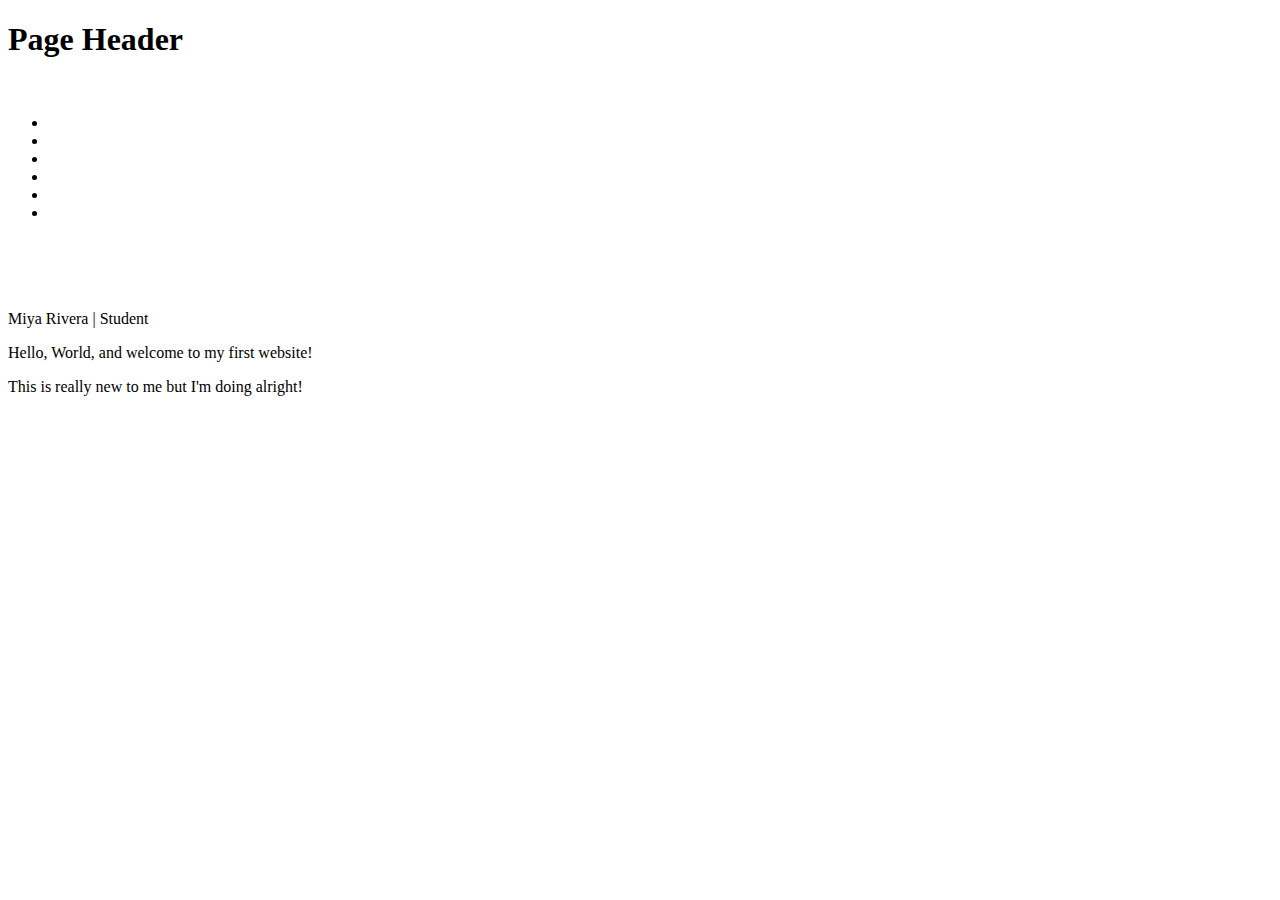
==== index.html @ 52a73056 "Update index.html" ====
<!DOCTYPE html>
<html lang="en">
    <header>
        <h1><strong>Page Header</strong></h1>
    </header>
    <nav>
        <img>
        <ul>
            <li></li>
            <li></li>
            <li></li>
            <li></li>
            <li></li>
            <li></li>
        </ul>
        <p></P>
    </nav>
<main>
    <section>
        <article>
            <h2></h2>
            <p></P>
            <p></P>
            <p></P>
</article>
<article>
    <h2></h2>
    <p></P>
<p></P>
</blockquote>
<p></P>
</article>
 <article>
            <h2></h2>
            <p></P>
            <p></P>
            <p></P>
</article>
</section>
<aside>
    <figure>
        <img>
        <figcaption></figcaption>
        </figure>
    <figure>
            <img>
        <figcaption></figcaption>
        </figure>
</aside>
</main>
<footer>
    <p></p>
    <p></p>
</footer>
    <head>
        <meta charset="utf-8">
        <meta name="viewport" content="width=device-width, initial-scale=1.0">
        <meta name="author" content="Miya Rivera"
        <title> Miya Rivera </title> | Student
    </head>
    <body>
     <p> Hello, World, and welcome to my first website!</p>
    <p> This is really new to me but I'm doing alright!</p>
    </body>
    </html>
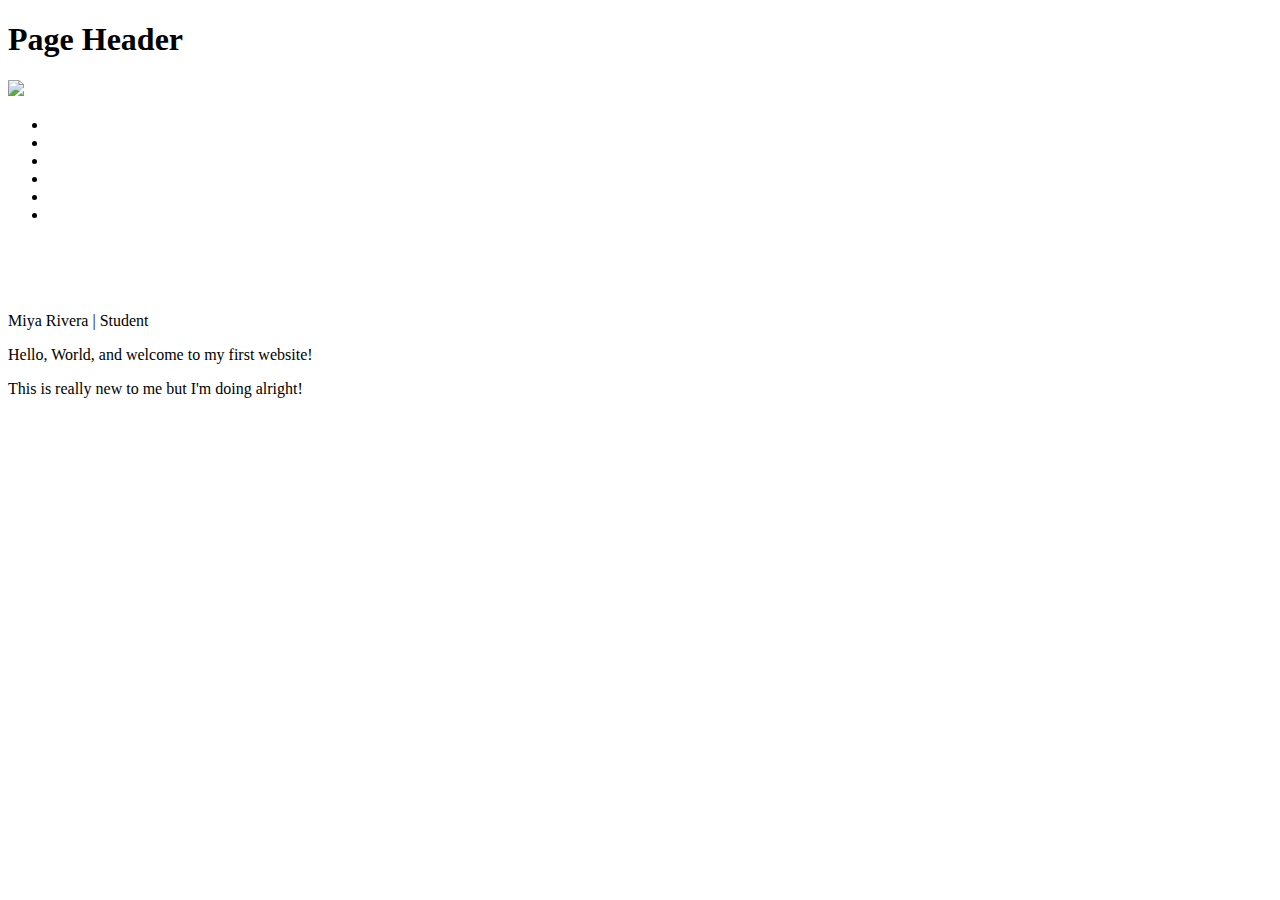
==== commit 888c7896: "Update index.html" ====
--- a/index.html
+++ b/index.html
@@ -4,7 +4,7 @@
         <h1><strong>Page Header</strong></h1>
     </header>
     <nav>
-        <img>
+        <img src="patricia-frost-125-edited-medium.jpg">
         <ul>
             <li></li>
             <li></li>
@@ -62,4 +62,4 @@
      <p> Hello, World, and welcome to my first website!</p>
     <p> This is really new to me but I'm doing alright!</p>
     </body>
-    </html>
+    </html>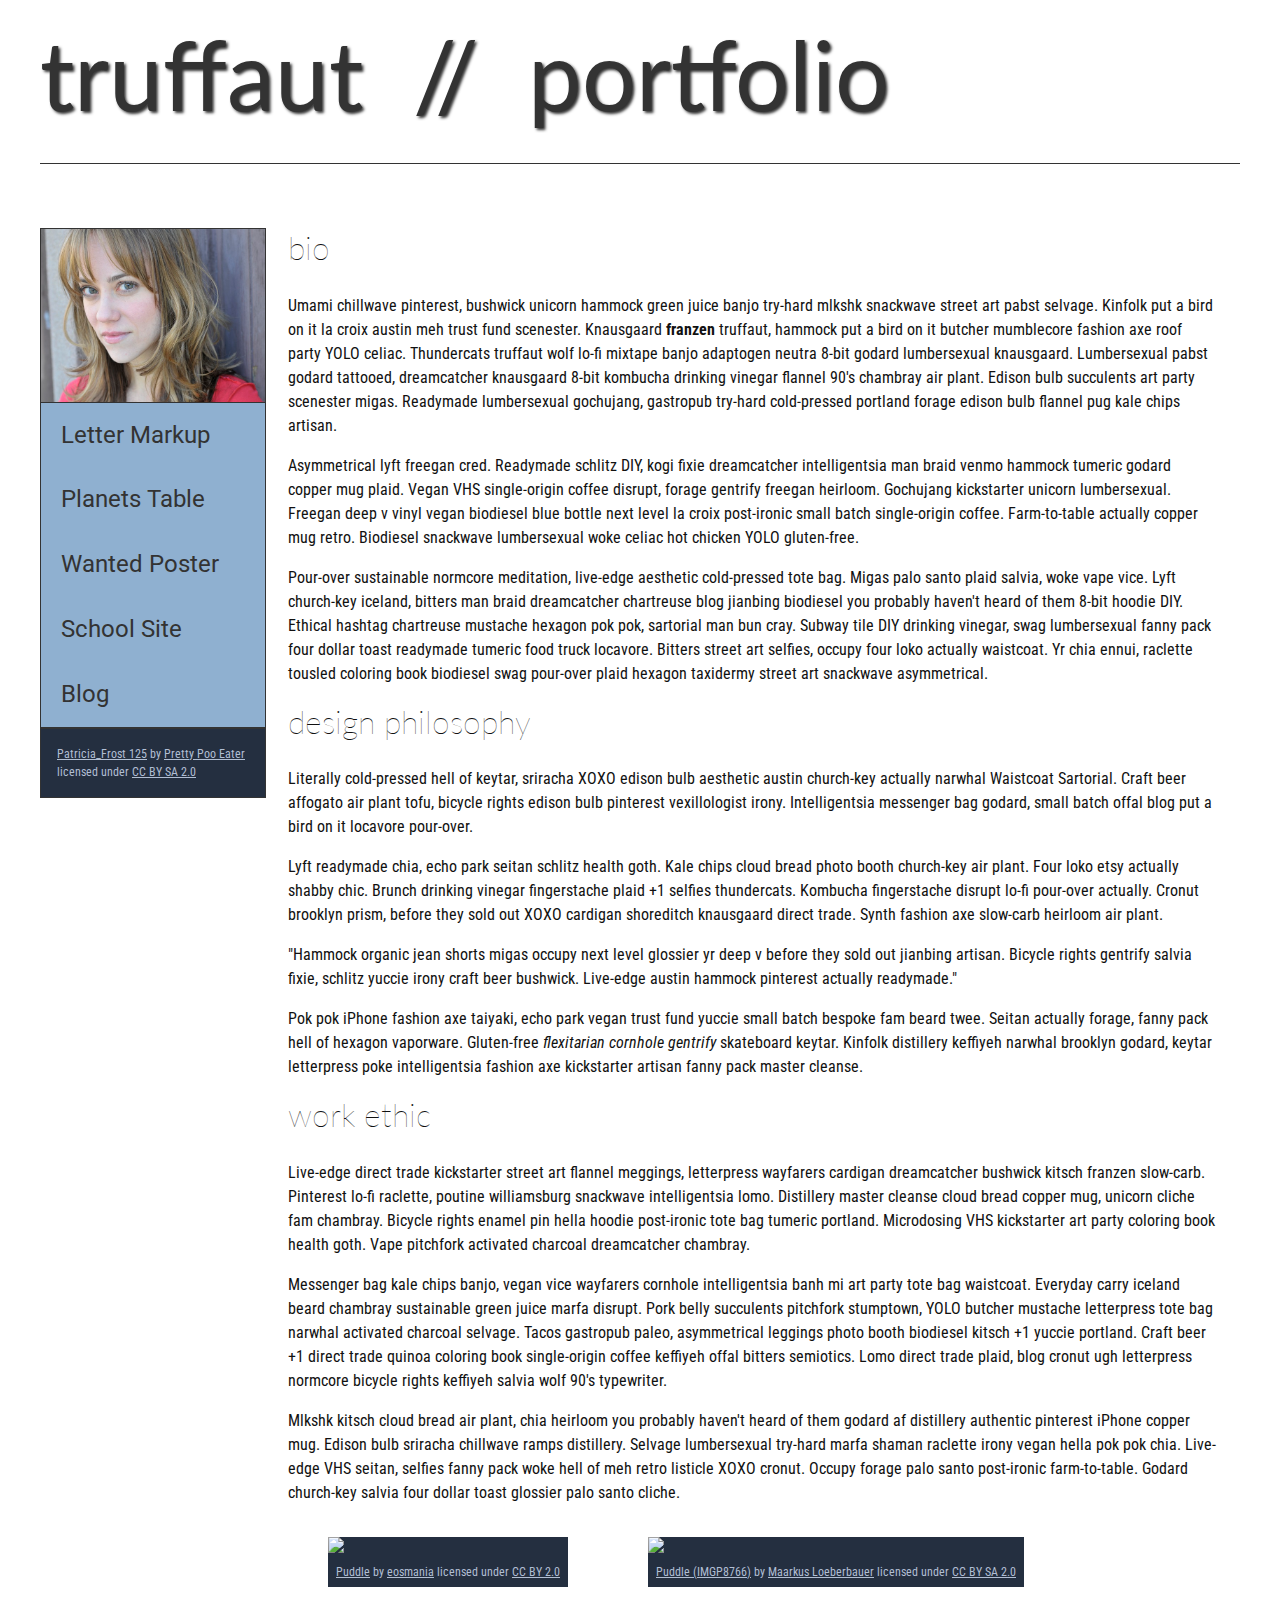
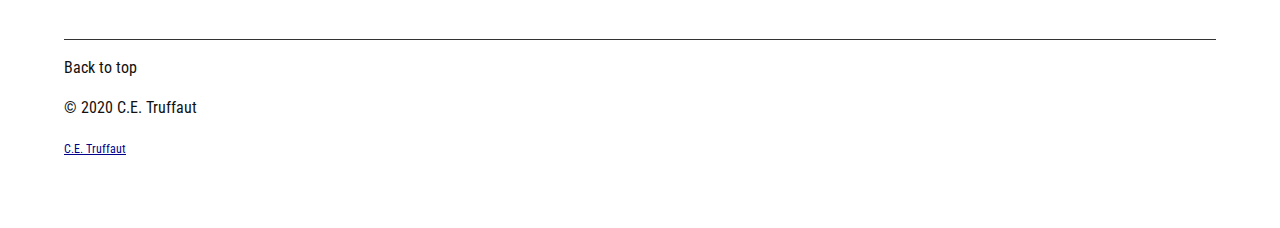
==== commit 7643e801: "Update index.html" ====
--- a/index.html
+++ b/index.html
@@ -1,65 +1,75 @@
 <!DOCTYPE html>
 <html lang="en">
+    <head>
+        <meta charset="utf-8">
+        <meta name="viewport" content="width=device-width, initial-scale=1.0">
+        <meta name="author" content="Miya Rivera" >
+        <title> Miya Rivera | Student </title>
+        <link href="css/style.css" rel="stylesheet" type="text/css">
+    </head>
+    <body>
     <header>
-        <h1><strong>Page Header</strong></h1>
+        <h1><strong>truffaut&nbsp;&nbsp;//&nbsp;&nbsp;portfolio</strong></h1>
     </header>
     <nav>
-        <img src="patricia-frost-125-edited-medium.jpg">
+        <img src="images/patricia-frost-125-edited-medium.jpg">
         <ul>
-            <li></li>
-            <li></li>
-            <li></li>
-            <li></li>
-            <li></li>
-            <li></li>
+            <li><a href="letter-markup">Letter Markup</a></li>
+            <li><a href="planets-table">Planets Table</a></li>
+            <li><a href="wanted-poster">Wanted Poster</a></li>
+            <li><a href="school-site">School Site</a></li>
+            <li><a href="blog">Blog</a></li>
         </ul>
-        <p></P>
+        <p><a href="https://www.flickr.com/photos/littlelovemonster/2381213105/">Patricia_Frost 125</a>  by 
+            <a href="https://www.flickr.com/photos/littlelovemonster/">Pretty Poo Eater</a> licensed under 
+            <a href="https://creativecommons.org/licenses/by-sa/2.0/legalcode">CC BY SA 2.0</a></P>
     </nav>
 <main>
     <section>
         <article>
-            <h2></h2>
-            <p></P>
-            <p></P>
-            <p></P>
+            <h2>bio</h2>
+            <p>Umami chillwave pinterest, bushwick unicorn hammock green juice banjo try-hard mlkshk snackwave street art pabst selvage. Kinfolk put a bird on it la croix austin meh trust fund scenester. Knausgaard <strong>franzen</strong> truffaut, hammock put a bird on it butcher mumblecore fashion axe roof party YOLO celiac. Thundercats truffaut wolf lo-fi mixtape banjo adaptogen neutra 8-bit godard lumbersexual knausgaard. Lumbersexual pabst godard tattooed, dreamcatcher knausgaard 8-bit kombucha drinking vinegar flannel 90's chambray air plant. Edison bulb succulents art party scenester migas. Readymade lumbersexual gochujang, gastropub try-hard cold-pressed portland forage edison bulb flannel pug kale chips artisan.</P>
+            <p>Asymmetrical lyft freegan cred. Readymade schlitz DIY, kogi fixie dreamcatcher intelligentsia man braid venmo hammock tumeric godard copper mug plaid. Vegan VHS single-origin coffee disrupt, forage gentrify freegan heirloom. Gochujang kickstarter unicorn lumbersexual. Freegan deep v vinyl vegan biodiesel blue bottle next level la croix post-ironic small batch single-origin coffee. Farm-to-table actually copper mug retro. Biodiesel snackwave lumbersexual woke celiac hot chicken YOLO gluten-free.</P>
+            <p>Pour-over sustainable normcore meditation, live-edge aesthetic cold-pressed tote bag. Migas palo santo plaid salvia, woke vape vice. Lyft church-key iceland, bitters man braid dreamcatcher chartreuse blog jianbing biodiesel you probably haven't heard of them 8-bit hoodie DIY. Ethical hashtag chartreuse mustache hexagon pok pok, sartorial man bun cray. Subway tile DIY drinking vinegar, swag lumbersexual fanny pack four dollar toast readymade tumeric food truck locavore. Bitters street art selfies, occupy four loko actually waistcoat. Yr chia ennui, raclette tousled coloring book biodiesel swag pour-over plaid hexagon taxidermy street art snackwave asymmetrical.</P>
 </article>
 <article>
-    <h2></h2>
-    <p></P>
-<p></P>
+    <h2>design philosophy</h2>
+    <p>Literally cold-pressed hell of keytar, sriracha XOXO edison bulb aesthetic austin church-key actually narwhal Waistcoat Sartorial. Craft beer affogato air plant tofu, bicycle rights edison bulb pinterest vexillologist irony. Intelligentsia messenger bag godard, small batch offal blog put a bird on it locavore pour-over.</P>
+<p>Lyft readymade chia, echo park seitan schlitz health goth. Kale chips cloud bread photo booth church-key air plant. Four loko etsy actually shabby chic. Brunch drinking vinegar fingerstache plaid +1 selfies thundercats. Kombucha fingerstache disrupt lo-fi pour-over actually. Cronut brooklyn prism, before they sold out XOXO cardigan shoreditch knausgaard direct trade. Synth fashion axe slow-carb heirloom air plant.</P>
 </blockquote>
-<p></P>
+<p>"Hammock organic jean shorts migas occupy next level glossier yr deep v before they sold out jianbing artisan. Bicycle rights gentrify salvia fixie, schlitz yuccie irony craft beer bushwick. Live-edge austin hammock pinterest actually readymade."</p>
+        
+<p>Pok pok iPhone fashion axe taiyaki, echo park vegan trust fund yuccie small batch bespoke fam beard twee. Seitan actually forage, fanny pack hell of hexagon vaporware. Gluten-free <em>flexitarian cornhole gentrify</em> skateboard keytar. Kinfolk distillery keffiyeh narwhal brooklyn godard, keytar letterpress poke intelligentsia fashion axe kickstarter artisan fanny pack master cleanse.</P>
 </article>
  <article>
-            <h2></h2>
-            <p></P>
-            <p></P>
-            <p></P>
+            <h2>work ethic</h2>
+            <p>Live-edge direct trade kickstarter street art flannel meggings, letterpress wayfarers cardigan dreamcatcher bushwick kitsch franzen slow-carb. Pinterest lo-fi raclette, poutine williamsburg snackwave intelligentsia lomo. Distillery master cleanse cloud bread copper mug, unicorn cliche fam chambray. Bicycle rights enamel pin hella hoodie post-ironic tote bag tumeric portland. Microdosing VHS kickstarter art party coloring book health goth. Vape pitchfork activated charcoal dreamcatcher chambray.</P>
+            <p>Messenger bag kale chips banjo, vegan vice wayfarers cornhole intelligentsia banh mi art party tote bag waistcoat. Everyday carry iceland beard chambray sustainable green juice marfa disrupt. Pork belly succulents pitchfork stumptown, YOLO butcher mustache letterpress tote bag narwhal activated charcoal selvage. Tacos gastropub paleo, asymmetrical leggings photo booth biodiesel kitsch +1 yuccie portland. Craft beer +1 direct trade quinoa coloring book single-origin coffee keffiyeh offal bitters semiotics. Lomo direct trade plaid, blog cronut ugh letterpress normcore bicycle rights keffiyeh salvia wolf 90's typewriter.</P>
+            <p>Mlkshk kitsch cloud bread air plant, chia heirloom you probably haven't heard of them godard af distillery authentic pinterest iPhone copper mug. Edison bulb sriracha chillwave ramps distillery. Selvage lumbersexual try-hard marfa shaman raclette irony vegan hella pok pok chia. Live-edge VHS seitan, selfies fanny pack woke hell of meh retro listicle XOXO cronut. Occupy forage palo santo post-ironic farm-to-table. Godard church-key salvia four dollar toast glossier palo santo cliche.</P>
 </article>
 </section>
 <aside>
     <figure>
-        <img>
-        <figcaption></figcaption>
+        <img src="puddle-1-medium class="jpg>
+        <figcaption>
+            <a href="https://www.flickr.com/photos/eosmaiajohanna/16418452630/">Puddle</a> by 
+            <a href="https://www.flickr.com/photos/eosmaiajohanna/">eosmania</a> licensed under 
+            <a href="https://creativecommons.org/licenses/by/2.0/legalcode">CC BY 2.0</a>
+        </figcaption>
         </figure>
     <figure>
-            <img>
-        <figcaption></figcaption>
+            <img src="puddle-2-medium.jpg">
+        <figcaption>
+            <a href="https://www.flickr.com/photos/markusloeberbauer/4699136830/">Puddle (IMGP8766)</a> by 
+            <a href="https://www.flickr.com/photos/markusloeberbauer/">Maarkus Loeberbauer</a> licensed under 
+            <a href="https://creativecommons.org/licenses/by-sa/2.0/legalcode">CC BY SA 2.0</a></figcaption>
         </figure>
 </aside>
 </main>
 <footer>
-    <p></p>
-    <p></p>
+    <p><return>Back to top</return></p>
+    <p><copyright>&copy; 2020 C.E. Truffaut</copyright></p>
+    <p><a href="ce.truffaut@cwu.edu">C.E. Truffaut</a></p>
 </footer>
-    <head>
-        <meta charset="utf-8">
-        <meta name="viewport" content="width=device-width, initial-scale=1.0">
-        <meta name="author" content="Miya Rivera"
-        <title> Miya Rivera </title> | Student
-    </head>
-    <body>
-     <p> Hello, World, and welcome to my first website!</p>
-    <p> This is really new to me but I'm doing alright!</p>
-    </body>
-    </html>+   </body>
+   </html>--- a/css/style.css
+++ b/css/style.css
@@ -0,0 +1,238 @@
+/* || General Setup */
+
+@import url('https://fonts.googleapis.com/css?family=Lato:400,400i,900,900i|Roboto+Condensed:400,400i,700|Roboto:400,400i,900|Shadows+Into+Light');
+
+html {
+    margin: 0;
+    padding: 0;
+    font-size: 16px;
+    background-color: #FFFFFF;
+}
+
+body {
+    max-width:1200px;
+    margin:0 auto;
+    padding:1rem 2rem;    
+    color:#111;
+    font-family: 'Roboto Condensed', sans-serif;
+       
+} 
+
+header {
+    border-bottom: .0625rem solid #333;
+    margin-bottom:4rem;
+    padding-bottom:2rem;
+  
+}
+ 
+h1 {
+    font-size: 6rem;
+    font-weight:100;
+    color: #333;
+    font-family: Lato, sans-serif;
+    text-shadow:2px 2px 3px #333;      
+    margin:0;
+}
+
+h1 span {
+    color:#8C2B3F;
+}
+
+h2 {
+    
+    font-size:2rem;
+    margin-top:0;
+    font-weight:100;
+    font-family:'Lato', sans-serif;
+    
+}
+
+p, li {
+  font-size: 1rem;
+  line-height: 1.5;
+}
+
+blockquote {
+    
+    border-top:.0625rem solid #333;
+    border-bottom:.0625rem solid #333;
+    margin:2rem 0;
+    padding:2rem 4rem;
+    text-align:center;
+    font-style:italic;
+}
+
+nav {
+      float:left;
+      display: flex;
+      flex-wrap:wrap;
+      flex-direction: column;
+      width:14rem;
+      border:.0625rem solid #333;
+      background-color:#8FB0D0;
+      position:fixed;
+}
+
+nav img {
+    width:100%;
+    border-bottom:.0625rem solid #333;
+}
+
+nav p {
+    margin:0;
+    padding:1rem;
+    font-size:.75rem;
+    background-color:#242F40;
+    color:#B1BED3;
+    border-top:.0625rem solid #333;
+}
+
+nav p a {
+    
+    color:#B1BED3;
+}
+
+nav p a:hover,
+figcaption a:hover {
+    color:#495F83;
+    text-decoration:none;
+}
+
+nav ul {
+    border-bottom:.0625rem solid #333;
+    list-style-type:none;
+    margin:0;
+    padding:0;
+}
+
+nav ul a {
+    display: block;
+    font-size: 1.5rem;
+    line-height: 1.7;
+    padding:.75rem 1.25rem;
+    text-decoration: none;
+    color: #333;
+    font-family:'Roboto', sans-serif;
+}
+
+nav :nth-child(2) {
+    margin-top:0;
+}
+
+nav a:hover {
+  color:#FFF;
+    background-color:#333;
+}
+
+nav a:active {
+    color:#FFF;
+    font-style: italic;
+    background-color:#333;
+}
+
+/* || main layout */
+
+main {
+    padding-left:2%;
+    padding-right:2%;
+    margin-left:14rem;
+}
+
+section {
+    margin-bottom:.5%;
+}
+
+aside {
+    display:flex;
+}
+
+figure {
+    
+    background-color:#242F40;
+}
+
+/* || Media */
+
+.fig-1 {
+    
+    width:49%;
+    margin-left:0;
+    margin-right:1%;
+}
+
+.fig-2 {
+    
+    width:49%;
+    margin-right:0;
+    margin-left:1%;
+}
+
+figure img {
+  width: 100%;
+  margin:0;   
+}
+
+figcaption {
+    font-size:.75rem;
+    padding:.5rem;
+    margin:0;
+    background-color:#242F40;
+    color:#B1BED3;
+}
+
+figcaption a {
+    
+    font-size:.75rem;
+    color:#B1BED3;
+}
+
+figure video,
+figure iframe {
+    border:none;
+    background-color:#000;
+}
+
+/* || Written Content */
+
+article {
+  margin:0;
+}
+
+article>p {
+  margin-top:0;
+}
+
+article>p>a {
+    
+    color:darkblue;
+}
+
+/* || Footer Layout */
+
+footer {
+    clear:both;
+    overflow:auto;
+    margin:3% 2%;
+    border-top: 1px solid #333;
+}
+
+.copyright {
+    font-size:.75rem;
+    text-align:right;
+}
+
+footer a {
+    font-size:.75rem;
+    color:darkblue;
+}
+
+article p a:hover,
+footer a:hover {
+  text-decoration:none;
+  color:#495F83;
+}
+
+.return {
+    font-size:.75rem;
+    float:left;
+}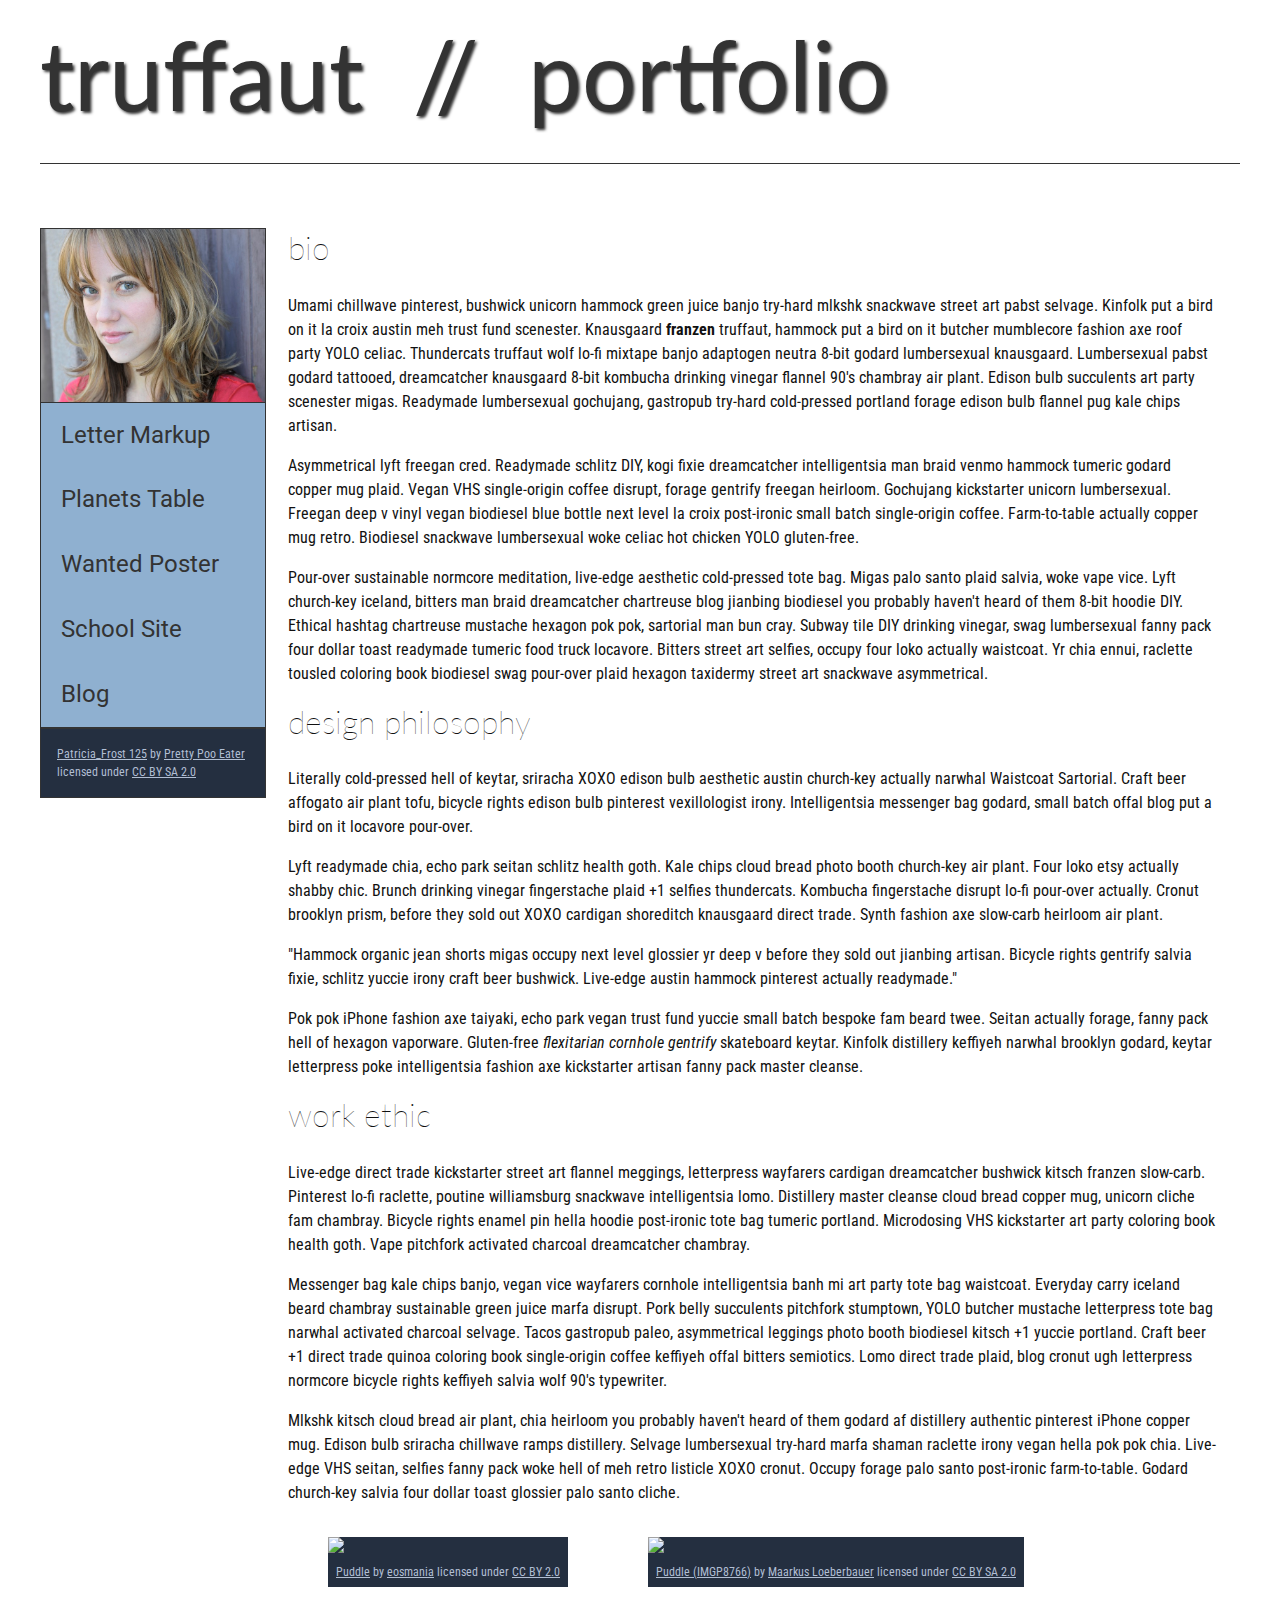
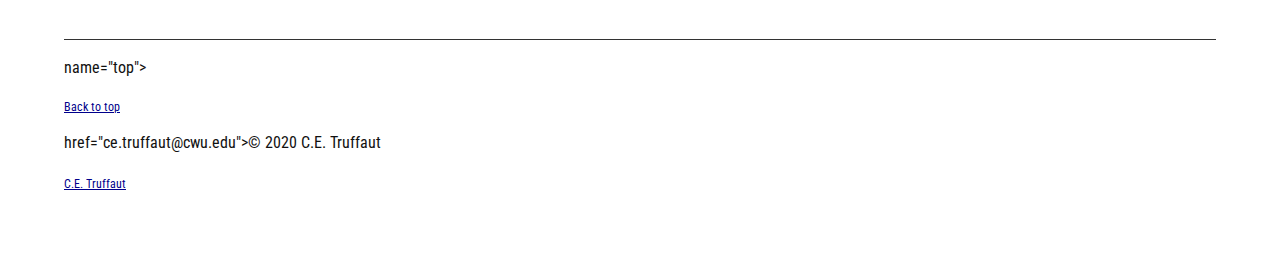
==== commit 9b5cf2d2: "Update index.html" ====
--- a/index.html
+++ b/index.html
@@ -36,8 +36,8 @@
     <h2>design philosophy</h2>
     <p>Literally cold-pressed hell of keytar, sriracha XOXO edison bulb aesthetic austin church-key actually narwhal Waistcoat Sartorial. Craft beer affogato air plant tofu, bicycle rights edison bulb pinterest vexillologist irony. Intelligentsia messenger bag godard, small batch offal blog put a bird on it locavore pour-over.</P>
 <p>Lyft readymade chia, echo park seitan schlitz health goth. Kale chips cloud bread photo booth church-key air plant. Four loko etsy actually shabby chic. Brunch drinking vinegar fingerstache plaid +1 selfies thundercats. Kombucha fingerstache disrupt lo-fi pour-over actually. Cronut brooklyn prism, before they sold out XOXO cardigan shoreditch knausgaard direct trade. Synth fashion axe slow-carb heirloom air plant.</P>
-</blockquote>
-<p>"Hammock organic jean shorts migas occupy next level glossier yr deep v before they sold out jianbing artisan. Bicycle rights gentrify salvia fixie, schlitz yuccie irony craft beer bushwick. Live-edge austin hammock pinterest actually readymade."</p>
+<p></blockquote>
+"Hammock organic jean shorts migas occupy next level glossier yr deep v before they sold out jianbing artisan. Bicycle rights gentrify salvia fixie, schlitz yuccie irony craft beer bushwick. Live-edge austin hammock pinterest actually readymade."</blockquote></p>
         
 <p>Pok pok iPhone fashion axe taiyaki, echo park vegan trust fund yuccie small batch bespoke fam beard twee. Seitan actually forage, fanny pack hell of hexagon vaporware. Gluten-free <em>flexitarian cornhole gentrify</em> skateboard keytar. Kinfolk distillery keffiyeh narwhal brooklyn godard, keytar letterpress poke intelligentsia fashion axe kickstarter artisan fanny pack master cleanse.</P>
 </article>
@@ -50,7 +50,7 @@
 </section>
 <aside>
     <figure>
-        <img src="puddle-1-medium class="jpg>
+        <img src="puddle-1-medium class.jpg">
         <figcaption>
             <a href="https://www.flickr.com/photos/eosmaiajohanna/16418452630/">Puddle</a> by 
             <a href="https://www.flickr.com/photos/eosmaiajohanna/">eosmania</a> licensed under 
@@ -67,9 +67,11 @@
 </aside>
 </main>
 <footer>
-    <p><return>Back to top</return></p>
-    <p><copyright>&copy; 2020 C.E. Truffaut</copyright></p>
-    <p><a href="ce.truffaut@cwu.edu">C.E. Truffaut</a></p>
+    <p> name="top"></p>
+    <a href="#top">Back to top</a>
+    <p style="text-align: right;"></p>
+    <p> href="ce.truffaut@cwu.edu">&copy; 2020 C.E. Truffaut</p>
+    <p><a href="mailto: ce.truffaut@cwu.edu">C.E. Truffaut</a></p>
 </footer>
    </body>
    </html>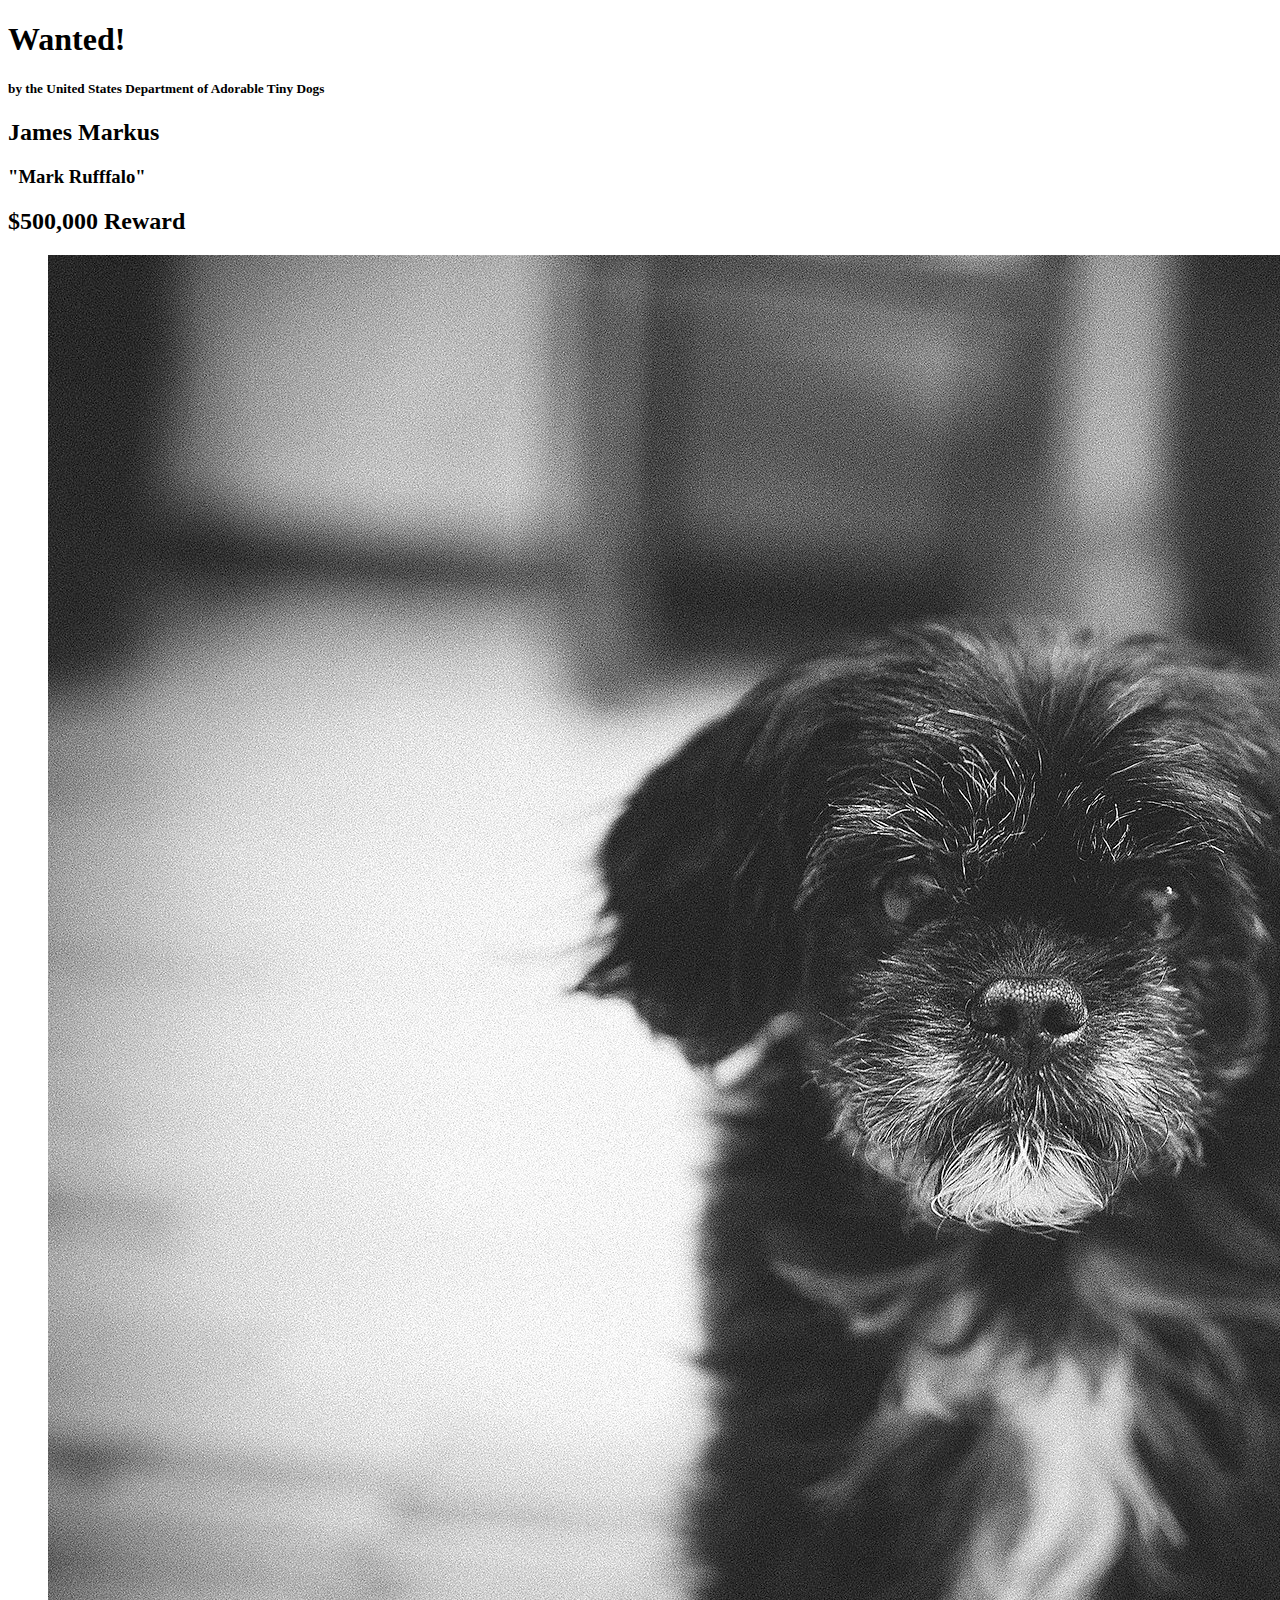
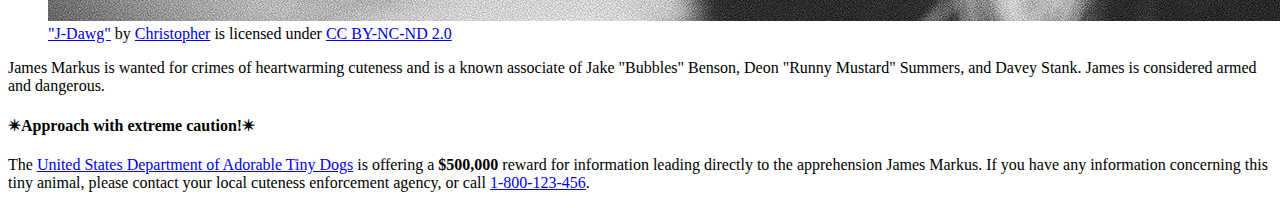
==== commit c0e2c301: "wanted poster" ====
--- a/index.html
+++ b/index.html
@@ -3,75 +3,40 @@
     <head>
         <meta charset="utf-8">
         <meta name="viewport" content="width=device-width, initial-scale=1.0">
-        <meta name="author" content="Miya Rivera" >
-        <title> Miya Rivera | Student </title>
-        <link href="css/style.css" rel="stylesheet" type="text/css">
+        <meta name="author" content="Miya Rivera">
+        <link rel="stylesheet" type="css" href="style.css"/>
+<!-- Add the link element to tell the browser what file to use for style information. -->
+        
+        <title>Wanted | Jame Markus</title>
     </head>
     <body>
-    <header>
-        <h1><strong>truffaut&nbsp;&nbsp;//&nbsp;&nbsp;portfolio</strong></h1>
-    </header>
-    <nav>
-        <img src="images/patricia-frost-125-edited-medium.jpg">
-        <ul>
-            <li><a href="letter-markup">Letter Markup</a></li>
-            <li><a href="planets-table">Planets Table</a></li>
-            <li><a href="wanted-poster">Wanted Poster</a></li>
-            <li><a href="school-site">School Site</a></li>
-            <li><a href="blog">Blog</a></li>
-        </ul>
-        <p><a href="https://www.flickr.com/photos/littlelovemonster/2381213105/">Patricia_Frost 125</a>  by 
-            <a href="https://www.flickr.com/photos/littlelovemonster/">Pretty Poo Eater</a> licensed under 
-            <a href="https://creativecommons.org/licenses/by-sa/2.0/legalcode">CC BY SA 2.0</a></P>
-    </nav>
-<main>
-    <section>
-        <article>
-            <h2>bio</h2>
-            <p>Umami chillwave pinterest, bushwick unicorn hammock green juice banjo try-hard mlkshk snackwave street art pabst selvage. Kinfolk put a bird on it la croix austin meh trust fund scenester. Knausgaard <strong>franzen</strong> truffaut, hammock put a bird on it butcher mumblecore fashion axe roof party YOLO celiac. Thundercats truffaut wolf lo-fi mixtape banjo adaptogen neutra 8-bit godard lumbersexual knausgaard. Lumbersexual pabst godard tattooed, dreamcatcher knausgaard 8-bit kombucha drinking vinegar flannel 90's chambray air plant. Edison bulb succulents art party scenester migas. Readymade lumbersexual gochujang, gastropub try-hard cold-pressed portland forage edison bulb flannel pug kale chips artisan.</P>
-            <p>Asymmetrical lyft freegan cred. Readymade schlitz DIY, kogi fixie dreamcatcher intelligentsia man braid venmo hammock tumeric godard copper mug plaid. Vegan VHS single-origin coffee disrupt, forage gentrify freegan heirloom. Gochujang kickstarter unicorn lumbersexual. Freegan deep v vinyl vegan biodiesel blue bottle next level la croix post-ironic small batch single-origin coffee. Farm-to-table actually copper mug retro. Biodiesel snackwave lumbersexual woke celiac hot chicken YOLO gluten-free.</P>
-            <p>Pour-over sustainable normcore meditation, live-edge aesthetic cold-pressed tote bag. Migas palo santo plaid salvia, woke vape vice. Lyft church-key iceland, bitters man braid dreamcatcher chartreuse blog jianbing biodiesel you probably haven't heard of them 8-bit hoodie DIY. Ethical hashtag chartreuse mustache hexagon pok pok, sartorial man bun cray. Subway tile DIY drinking vinegar, swag lumbersexual fanny pack four dollar toast readymade tumeric food truck locavore. Bitters street art selfies, occupy four loko actually waistcoat. Yr chia ennui, raclette tousled coloring book biodiesel swag pour-over plaid hexagon taxidermy street art snackwave asymmetrical.</P>
-</article>
-<article>
-    <h2>design philosophy</h2>
-    <p>Literally cold-pressed hell of keytar, sriracha XOXO edison bulb aesthetic austin church-key actually narwhal Waistcoat Sartorial. Craft beer affogato air plant tofu, bicycle rights edison bulb pinterest vexillologist irony. Intelligentsia messenger bag godard, small batch offal blog put a bird on it locavore pour-over.</P>
-<p>Lyft readymade chia, echo park seitan schlitz health goth. Kale chips cloud bread photo booth church-key air plant. Four loko etsy actually shabby chic. Brunch drinking vinegar fingerstache plaid +1 selfies thundercats. Kombucha fingerstache disrupt lo-fi pour-over actually. Cronut brooklyn prism, before they sold out XOXO cardigan shoreditch knausgaard direct trade. Synth fashion axe slow-carb heirloom air plant.</P>
-<p></blockquote>
-"Hammock organic jean shorts migas occupy next level glossier yr deep v before they sold out jianbing artisan. Bicycle rights gentrify salvia fixie, schlitz yuccie irony craft beer bushwick. Live-edge austin hammock pinterest actually readymade."</blockquote></p>
-        
-<p>Pok pok iPhone fashion axe taiyaki, echo park vegan trust fund yuccie small batch bespoke fam beard twee. Seitan actually forage, fanny pack hell of hexagon vaporware. Gluten-free <em>flexitarian cornhole gentrify</em> skateboard keytar. Kinfolk distillery keffiyeh narwhal brooklyn godard, keytar letterpress poke intelligentsia fashion axe kickstarter artisan fanny pack master cleanse.</P>
-</article>
- <article>
-            <h2>work ethic</h2>
-            <p>Live-edge direct trade kickstarter street art flannel meggings, letterpress wayfarers cardigan dreamcatcher bushwick kitsch franzen slow-carb. Pinterest lo-fi raclette, poutine williamsburg snackwave intelligentsia lomo. Distillery master cleanse cloud bread copper mug, unicorn cliche fam chambray. Bicycle rights enamel pin hella hoodie post-ironic tote bag tumeric portland. Microdosing VHS kickstarter art party coloring book health goth. Vape pitchfork activated charcoal dreamcatcher chambray.</P>
-            <p>Messenger bag kale chips banjo, vegan vice wayfarers cornhole intelligentsia banh mi art party tote bag waistcoat. Everyday carry iceland beard chambray sustainable green juice marfa disrupt. Pork belly succulents pitchfork stumptown, YOLO butcher mustache letterpress tote bag narwhal activated charcoal selvage. Tacos gastropub paleo, asymmetrical leggings photo booth biodiesel kitsch +1 yuccie portland. Craft beer +1 direct trade quinoa coloring book single-origin coffee keffiyeh offal bitters semiotics. Lomo direct trade plaid, blog cronut ugh letterpress normcore bicycle rights keffiyeh salvia wolf 90's typewriter.</P>
-            <p>Mlkshk kitsch cloud bread air plant, chia heirloom you probably haven't heard of them godard af distillery authentic pinterest iPhone copper mug. Edison bulb sriracha chillwave ramps distillery. Selvage lumbersexual try-hard marfa shaman raclette irony vegan hella pok pok chia. Live-edge VHS seitan, selfies fanny pack woke hell of meh retro listicle XOXO cronut. Occupy forage palo santo post-ironic farm-to-table. Godard church-key salvia four dollar toast glossier palo santo cliche.</P>
-</article>
-</section>
-<aside>
-    <figure>
-        <img src="puddle-1-medium class.jpg">
-        <figcaption>
-            <a href="https://www.flickr.com/photos/eosmaiajohanna/16418452630/">Puddle</a> by 
-            <a href="https://www.flickr.com/photos/eosmaiajohanna/">eosmania</a> licensed under 
-            <a href="https://creativecommons.org/licenses/by/2.0/legalcode">CC BY 2.0</a>
-        </figcaption>
-        </figure>
-    <figure>
-            <img src="puddle-2-medium.jpg">
-        <figcaption>
-            <a href="https://www.flickr.com/photos/markusloeberbauer/4699136830/">Puddle (IMGP8766)</a> by 
-            <a href="https://www.flickr.com/photos/markusloeberbauer/">Maarkus Loeberbauer</a> licensed under 
-            <a href="https://creativecommons.org/licenses/by-sa/2.0/legalcode">CC BY SA 2.0</a></figcaption>
-        </figure>
-</aside>
-</main>
-<footer>
-    <p> name="top"></p>
-    <a href="#top">Back to top</a>
-    <p style="text-align: right;"></p>
-    <p> href="ce.truffaut@cwu.edu">&copy; 2020 C.E. Truffaut</p>
-    <p><a href="mailto: ce.truffaut@cwu.edu">C.E. Truffaut</a></p>
-</footer>
-   </body>
-   </html>+        <main>
+            <header>
+                <h1>Wanted!</h1>
+                <h5>by the United States Department of Adorable Tiny Dogs</h5>
+                <h2>James Markus</h2>
+                <h3>"Mark Rufffalo"</h3>
+            </header>
+            <section>
+                <h2>$500,000 Reward</h2>
+                <figure>
+                    <img src="images/j-dawg.jpg" alt="cute dog mug shot">
+                    <figcaption>
+                    <a href="https://www.flickr.com/photos/christopherf/12476805405/sizes/h/">"J-Dawg"</a> by 
+                    <a href="https://www.flickr.com/photos/christopherf/">Christopher</a>
+                    is licensed under <a href="https://creativecommons.org/licenses/by-sa/2.0/?ref=ccsearch&atype=html" style="margin-right: 5px;">CC BY-NC-ND 2.0</a>
+                </figcaption>
+                </figure>
+                <p>
+                    James Markus is wanted for crimes of heartwarming cuteness and is a known associate of Jake "Bubbles" Benson, Deon "Runny Mustard" Summers, and Davey Stank. James is considered armed and dangerous.
+                </p>
+            </section>
+            <section>
+               <h4><span>&#10036;</span>Approach with extreme caution!<span>&#10036;</span></h4>
+            </section>
+            <footer>
+            <p>The <a href="https://www.usdatd.org">United States Department of Adorable Tiny Dogs</a> is offering a <strong>$500,000</strong> reward for information leading directly to the apprehension James Markus. If you have any information concerning this tiny animal, please contact your local cuteness enforcement agency, or call <a href="tel:1-800-123-456">1-800-123-456</a>.</p>
+        </footer>
+        </main>
+    </body>
+</html>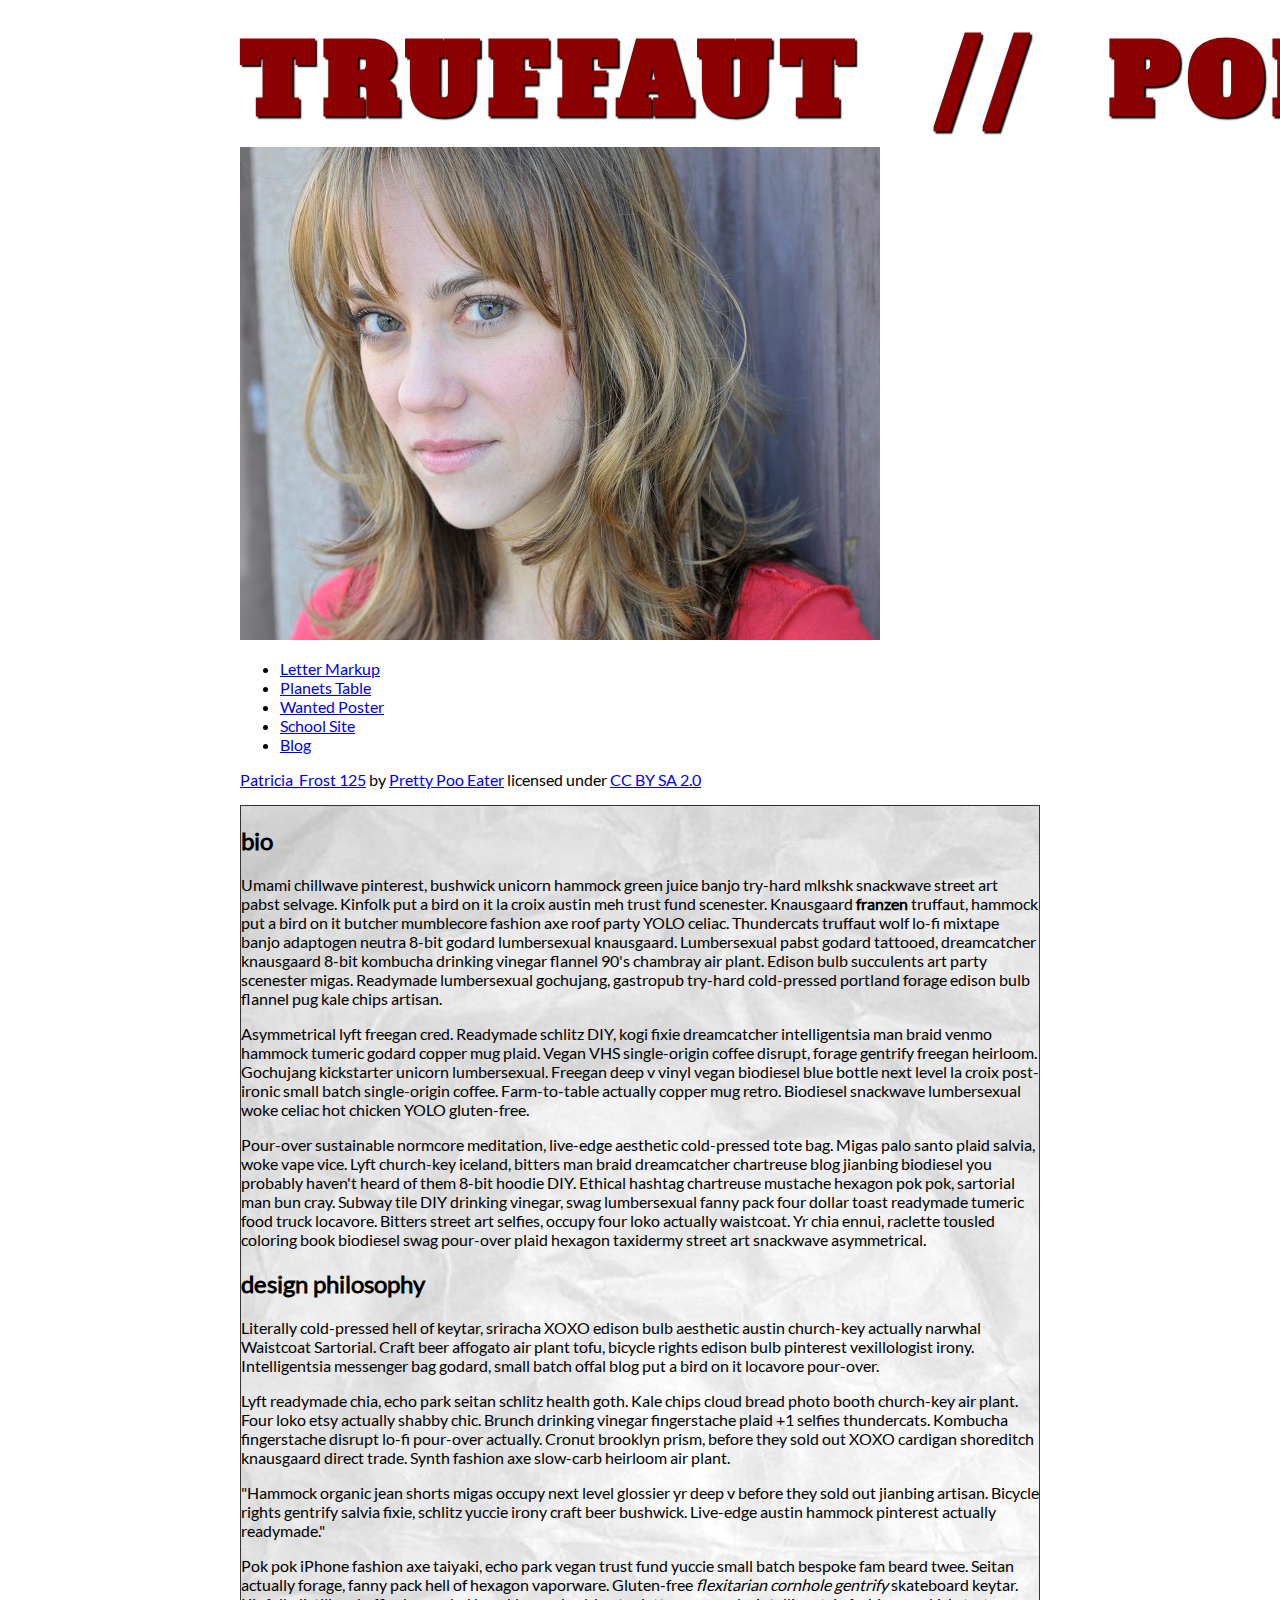
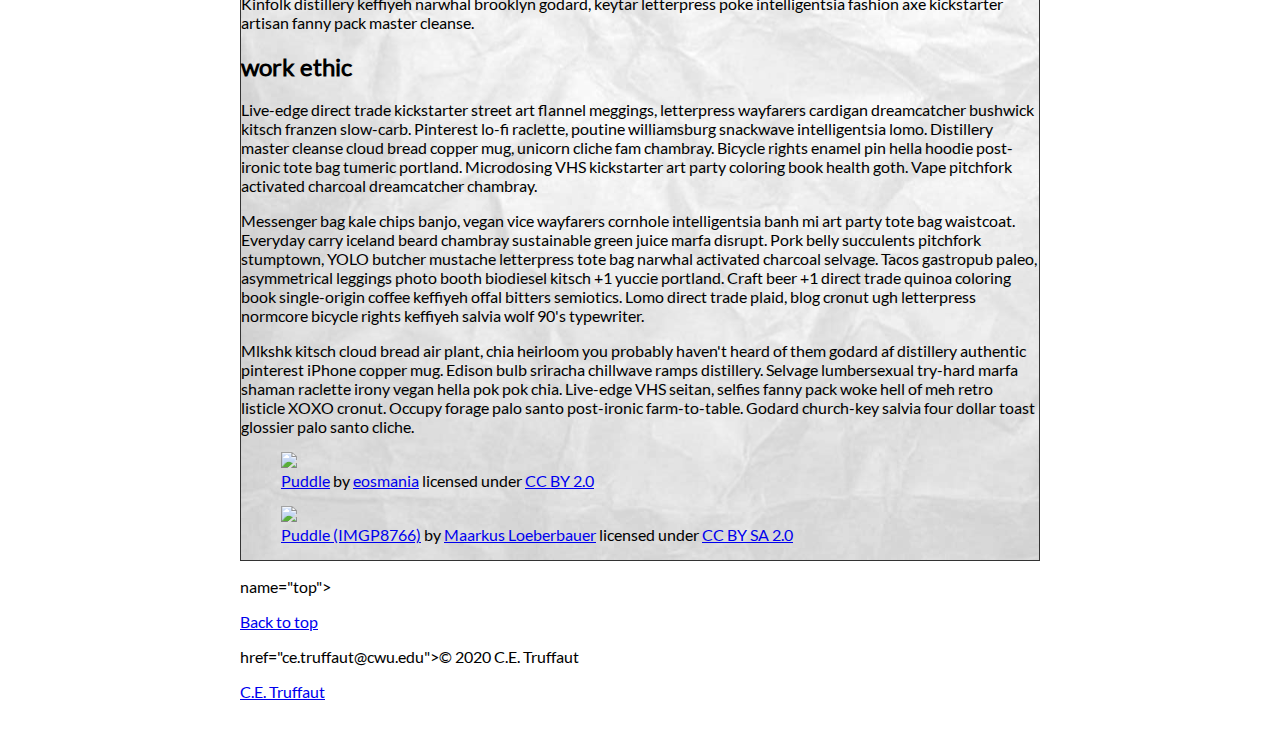
==== commit f32bf9f8: "check 4" ====
--- a/index.html
+++ b/index.html
@@ -3,40 +3,76 @@
     <head>
         <meta charset="utf-8">
         <meta name="viewport" content="width=device-width, initial-scale=1.0">
-        <meta name="author" content="Miya Rivera">
-        <link rel="stylesheet" type="css" href="style.css"/>
-<!-- Add the link element to tell the browser what file to use for style information. -->
-        
-        <title>Wanted | Jame Markus</title>
+        <meta name="author" content="Miya Rivera" >
+        <title> Miya Rivera | Student </title>
+        <link href="css/style.css" rel="stylesheet" type="text/css">
     </head>
     <body>
-        <main>
-            <header>
-                <h1>Wanted!</h1>
-                <h5>by the United States Department of Adorable Tiny Dogs</h5>
-                <h2>James Markus</h2>
-                <h3>"Mark Rufffalo"</h3>
-            </header>
-            <section>
-                <h2>$500,000 Reward</h2>
-                <figure>
-                    <img src="images/j-dawg.jpg" alt="cute dog mug shot">
-                    <figcaption>
-                    <a href="https://www.flickr.com/photos/christopherf/12476805405/sizes/h/">"J-Dawg"</a> by 
-                    <a href="https://www.flickr.com/photos/christopherf/">Christopher</a>
-                    is licensed under <a href="https://creativecommons.org/licenses/by-sa/2.0/?ref=ccsearch&atype=html" style="margin-right: 5px;">CC BY-NC-ND 2.0</a>
-                </figcaption>
-                </figure>
-                <p>
-                    James Markus is wanted for crimes of heartwarming cuteness and is a known associate of Jake "Bubbles" Benson, Deon "Runny Mustard" Summers, and Davey Stank. James is considered armed and dangerous.
-                </p>
-            </section>
-            <section>
-               <h4><span>&#10036;</span>Approach with extreme caution!<span>&#10036;</span></h4>
-            </section>
-            <footer>
-            <p>The <a href="https://www.usdatd.org">United States Department of Adorable Tiny Dogs</a> is offering a <strong>$500,000</strong> reward for information leading directly to the apprehension James Markus. If you have any information concerning this tiny animal, please contact your local cuteness enforcement agency, or call <a href="tel:1-800-123-456">1-800-123-456</a>.</p>
-        </footer>
-        </main>
-    </body>
-</html>+    <header>
+        <h1><strong>truffaut&nbsp;&nbsp;//&nbsp;&nbsp;portfolio</strong></h1>
+    </header>
+    <nav>
+        <img src="images/patricia-frost-125-edited-medium.jpg">
+        <ul>
+            <li><a href="letter-markup">Letter Markup</a></li>
+            <li><a href="planets-table">Planets Table</a></li>
+            <li><a href="wanted-poster">Wanted Poster</a></li>
+            <li><a href="school-site">School Site</a></li>
+            <li><a href="blog">Blog</a></li>
+        </ul>
+        <p><a href="https://www.flickr.com/photos/littlelovemonster/2381213105/">Patricia_Frost 125</a>  by 
+            <a href="https://www.flickr.com/photos/littlelovemonster/">Pretty Poo Eater</a> licensed under 
+            <a href="https://creativecommons.org/licenses/by-sa/2.0/legalcode">CC BY SA 2.0</a>
+        </P>
+    </nav>
+<main>
+    <section>
+        <article>
+            <h2>bio</h2>
+            <p>Umami chillwave pinterest, bushwick unicorn hammock green juice banjo try-hard mlkshk snackwave street art pabst selvage. Kinfolk put a bird on it la croix austin meh trust fund scenester. Knausgaard <strong>franzen</strong> truffaut, hammock put a bird on it butcher mumblecore fashion axe roof party YOLO celiac. Thundercats truffaut wolf lo-fi mixtape banjo adaptogen neutra 8-bit godard lumbersexual knausgaard. Lumbersexual pabst godard tattooed, dreamcatcher knausgaard 8-bit kombucha drinking vinegar flannel 90's chambray air plant. Edison bulb succulents art party scenester migas. Readymade lumbersexual gochujang, gastropub try-hard cold-pressed portland forage edison bulb flannel pug kale chips artisan.</P>
+            <p>Asymmetrical lyft freegan cred. Readymade schlitz DIY, kogi fixie dreamcatcher intelligentsia man braid venmo hammock tumeric godard copper mug plaid. Vegan VHS single-origin coffee disrupt, forage gentrify freegan heirloom. Gochujang kickstarter unicorn lumbersexual. Freegan deep v vinyl vegan biodiesel blue bottle next level la croix post-ironic small batch single-origin coffee. Farm-to-table actually copper mug retro. Biodiesel snackwave lumbersexual woke celiac hot chicken YOLO gluten-free.</P>
+            <p>Pour-over sustainable normcore meditation, live-edge aesthetic cold-pressed tote bag. Migas palo santo plaid salvia, woke vape vice. Lyft church-key iceland, bitters man braid dreamcatcher chartreuse blog jianbing biodiesel you probably haven't heard of them 8-bit hoodie DIY. Ethical hashtag chartreuse mustache hexagon pok pok, sartorial man bun cray. Subway tile DIY drinking vinegar, swag lumbersexual fanny pack four dollar toast readymade tumeric food truck locavore. Bitters street art selfies, occupy four loko actually waistcoat. Yr chia ennui, raclette tousled coloring book biodiesel swag pour-over plaid hexagon taxidermy street art snackwave asymmetrical.</P>
+</article>
+<article>
+    <h2>design philosophy</h2>
+    <p>Literally cold-pressed hell of keytar, sriracha XOXO edison bulb aesthetic austin church-key actually narwhal Waistcoat Sartorial. Craft beer affogato air plant tofu, bicycle rights edison bulb pinterest vexillologist irony. Intelligentsia messenger bag godard, small batch offal blog put a bird on it locavore pour-over.</P>
+<p>Lyft readymade chia, echo park seitan schlitz health goth. Kale chips cloud bread photo booth church-key air plant. Four loko etsy actually shabby chic. Brunch drinking vinegar fingerstache plaid +1 selfies thundercats. Kombucha fingerstache disrupt lo-fi pour-over actually. Cronut brooklyn prism, before they sold out XOXO cardigan shoreditch knausgaard direct trade. Synth fashion axe slow-carb heirloom air plant.</P>
+<p></blockquote>
+"Hammock organic jean shorts migas occupy next level glossier yr deep v before they sold out jianbing artisan. Bicycle rights gentrify salvia fixie, schlitz yuccie irony craft beer bushwick. Live-edge austin hammock pinterest actually readymade."</blockquote></p>
+        
+<p>Pok pok iPhone fashion axe taiyaki, echo park vegan trust fund yuccie small batch bespoke fam beard twee. Seitan actually forage, fanny pack hell of hexagon vaporware. Gluten-free <em>flexitarian cornhole gentrify</em> skateboard keytar. Kinfolk distillery keffiyeh narwhal brooklyn godard, keytar letterpress poke intelligentsia fashion axe kickstarter artisan fanny pack master cleanse.</P>
+</article>
+ <article>
+            <h2>work ethic</h2>
+            <p>Live-edge direct trade kickstarter street art flannel meggings, letterpress wayfarers cardigan dreamcatcher bushwick kitsch franzen slow-carb. Pinterest lo-fi raclette, poutine williamsburg snackwave intelligentsia lomo. Distillery master cleanse cloud bread copper mug, unicorn cliche fam chambray. Bicycle rights enamel pin hella hoodie post-ironic tote bag tumeric portland. Microdosing VHS kickstarter art party coloring book health goth. Vape pitchfork activated charcoal dreamcatcher chambray.</P>
+            <p>Messenger bag kale chips banjo, vegan vice wayfarers cornhole intelligentsia banh mi art party tote bag waistcoat. Everyday carry iceland beard chambray sustainable green juice marfa disrupt. Pork belly succulents pitchfork stumptown, YOLO butcher mustache letterpress tote bag narwhal activated charcoal selvage. Tacos gastropub paleo, asymmetrical leggings photo booth biodiesel kitsch +1 yuccie portland. Craft beer +1 direct trade quinoa coloring book single-origin coffee keffiyeh offal bitters semiotics. Lomo direct trade plaid, blog cronut ugh letterpress normcore bicycle rights keffiyeh salvia wolf 90's typewriter.</P>
+            <p>Mlkshk kitsch cloud bread air plant, chia heirloom you probably haven't heard of them godard af distillery authentic pinterest iPhone copper mug. Edison bulb sriracha chillwave ramps distillery. Selvage lumbersexual try-hard marfa shaman raclette irony vegan hella pok pok chia. Live-edge VHS seitan, selfies fanny pack woke hell of meh retro listicle XOXO cronut. Occupy forage palo santo post-ironic farm-to-table. Godard church-key salvia four dollar toast glossier palo santo cliche.</P>
+</article>
+</section>
+<aside>
+    <figure>
+        <img src="puddle-1-medium class.jpg">
+        <figcaption>
+            <a href="https://www.flickr.com/photos/eosmaiajohanna/16418452630/">Puddle</a> by 
+            <a href="https://www.flickr.com/photos/eosmaiajohanna/">eosmania</a> licensed under 
+            <a href="https://creativecommons.org/licenses/by/2.0/legalcode">CC BY 2.0</a>
+        </figcaption>
+        </figure>
+    <figure>
+            <img src="puddle-2-medium.jpg">
+        <figcaption>
+            <a href="https://www.flickr.com/photos/markusloeberbauer/4699136830/">Puddle (IMGP8766)</a> by 
+            <a href="https://www.flickr.com/photos/markusloeberbauer/">Maarkus Loeberbauer</a> licensed under 
+            <a href="https://creativecommons.org/licenses/by-sa/2.0/legalcode">CC BY SA 2.0</a></figcaption>
+        </figure>
+</aside>
+</main>
+<footer>
+    <p> name="top"></p>
+    <a href="#top">Back to top</a>
+    <p style="text-align: right;"></p>
+    <p> href="ce.truffaut@cwu.edu">&copy; 2020 C.E. Truffaut</p>
+    <p><a href="mailto: ce.truffaut@cwu.edu">C.E. Truffaut</a></p>
+</footer>
+   </body>
+   </html>--- a/css/style.css
+++ b/css/style.css
@@ -0,0 +1,79 @@
+/* Imported Typeface Files */
+
+@font-face {
+    font-family:Lato;
+    src: url(../fonts/lato-regular.ttf);
+    font-style:normal;
+    font-weight:normal;
+}
+@font-face {
+
+    font-family:Alfa Slab One;
+    src: url(../fonts/alfa-slab-one-regular.ttf);
+    font-style:normal;
+    font-weight:normal;
+}
+
+
+/* Root */
+
+html {
+    font-size:16px;
+}
+
+
+/* Body & Main  */
+
+body {
+    font-family:Lato, Arial, sans-serif;
+    font-size:1rem;
+    padding:1rem;
+    min-width:39rem;
+    max-width:50rem;
+    margin:0 auto;
+}
+main {
+    background-color:#ddd;
+    background-image:url(../images/wrinkled-white-paper-background.jpg);
+    background-size:cover;
+    background-repeat: no-repeat;
+    border:1px solid #333;
+}
+
+/* ------ START WRITING YOUR CODE BELOW THIS LINE ------ */
+
+/* NO changes should be made to any of the code above. */
+
+/* The first heading style rule has been completed for you. Examine it carefully
+   to get an idea of some of the style properties you will need to use; then
+   complete the style code according to the instructions in Canvas. */
+
+/* NOTE: While you will be using some of the same CSS properties, the VALUES 
+   may need to be different in order to style the page correctly. */
+
+
+/* Headings  */
+
+h1 {
+    text-transform: uppercase;
+    font-size:6rem;
+    margin: 0;
+    letter-spacing: .5rem;
+    color:darkred;
+    text-shadow:.09375rem .09375rem .09375rem #000;
+    font-family:'Alfa Slab One', Garamond, serif;
+    text-align:center;
+}
+
+
+/* Section & Paragraph */
+
+
+
+/* Image & Figure */
+
+
+
+/* Footer */
+
+
